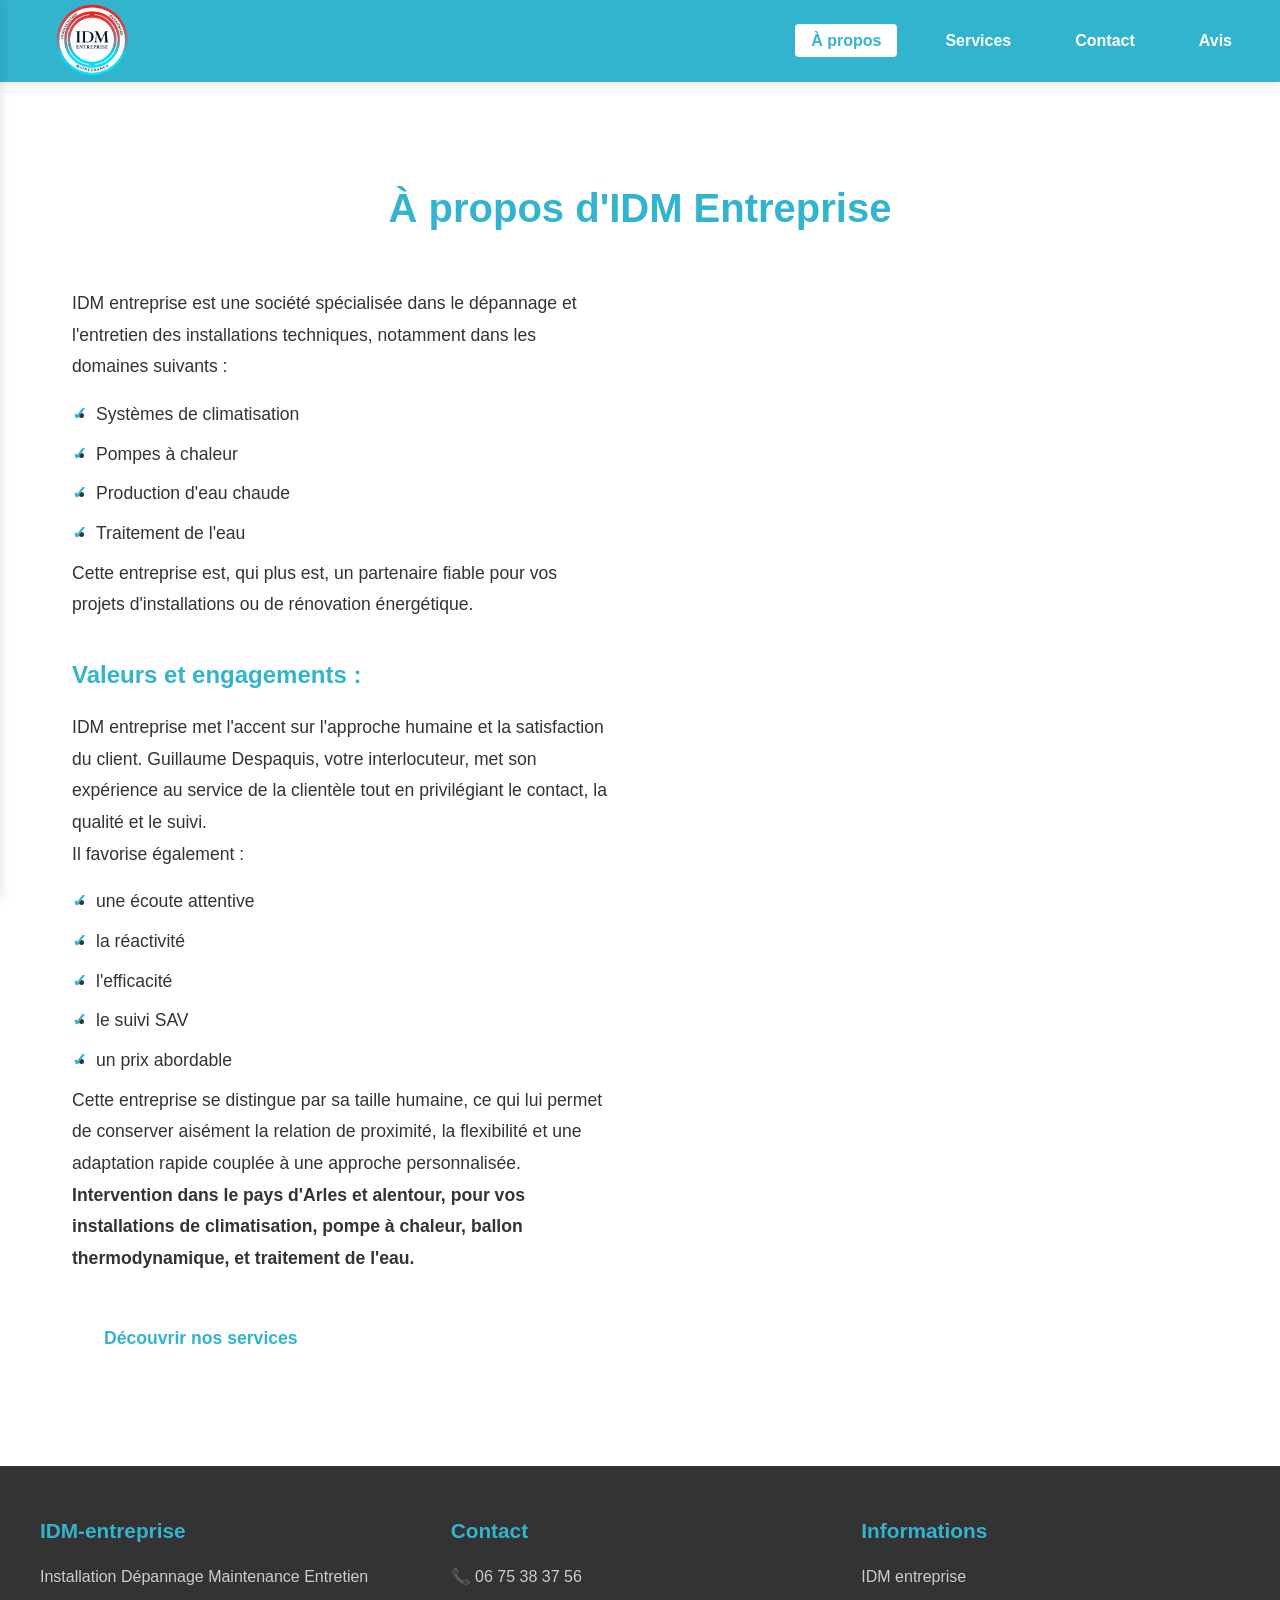
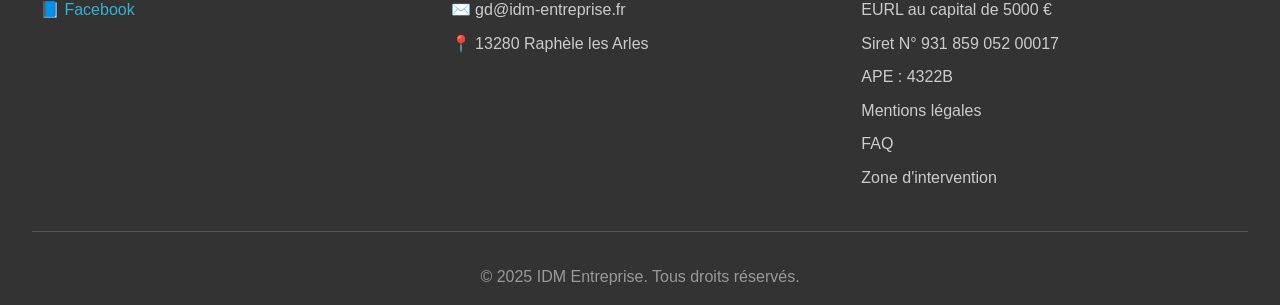
==== about.html @ c59243a3 "Séparation en multi-pages + SEO : pages services, FAQ et zone d'intervention - Séparation du site si" ====
<!DOCTYPE html>
<html lang="fr">
<head>
    <meta charset="UTF-8">
    <meta name="viewport" content="width=device-width, initial-scale=1.0">
    <title>À propos - IDM Entreprise | Spécialiste Climatisation Arles</title>
    <meta name="description" content="Découvrez IDM Entreprise, spécialiste en dépannage climatisation, pompe à chaleur et traitement de l'eau à Arles. Guillaume Despaquis, votre interlocuteur de confiance.">
    <meta name="keywords" content="IDM Entreprise, à propos, climatisation Arles, pompe à chaleur, Guillaume Despaquis, traitement eau, entreprise locale Arles">

    <!-- Favicon -->
    <link rel="icon" type="image/x-icon" href="favicon.ico">
    <link rel="apple-touch-icon" sizes="180x180" href="logo-idm-entreprise-optimized.png">
    <link rel="icon" type="image/png" sizes="32x32" href="logo-idm-entreprise-optimized.png">
    <link rel="icon" type="image/png" sizes="16x16" href="logo-idm-entreprise-optimized.png">

    <!-- SEO et Open Graph -->
    <meta property="og:title" content="À propos - IDM Entreprise | Spécialiste Climatisation Arles">
    <meta property="og:description" content="Découvrez IDM Entreprise, spécialiste en dépannage climatisation, pompe à chaleur et traitement de l'eau à Arles.">
    <meta property="og:image" content="logo-idm-entreprise-optimized.png">
    <meta property="og:url" content="https://idm-entreprise.fr/about.html">
    <meta property="og:type" content="website">
    <meta property="og:locale" content="fr_FR">

    <!-- Twitter Card -->
    <meta name="twitter:card" content="summary_large_image">
    <meta name="twitter:title" content="À propos - IDM Entreprise">
    <meta name="twitter:description" content="Spécialiste climatisation, pompe à chaleur et traitement de l'eau dans le pays d'Arles">
    <meta name="twitter:image" content="logo-idm-entreprise-optimized.png">

    <!-- Autres meta tags -->
    <meta name="author" content="IDM Entreprise">
    <meta name="robots" content="index, follow">
    <meta name="geo.region" content="FR-13">
    <meta name="geo.placename" content="Arles">
    <meta name="geo.position" content="43.6833;4.6333">
    <meta name="ICBM" content="43.6833, 4.6333">
    <link rel="canonical" href="https://idm-entreprise.fr/about.html">

    <!-- Performance -->
    <meta http-equiv="X-UA-Compatible" content="IE=edge">
    <link rel="preload" href="logo-idm-entreprise-optimized.png" as="image">

    <!-- PWA Manifest -->
    <link rel="manifest" href="manifest.json">
    <meta name="theme-color" content="#32b4cf">
    <meta name="mobile-web-app-capable" content="yes">
    <meta name="apple-mobile-web-app-capable" content="yes">
    <meta name="apple-mobile-web-app-status-bar-style" content="default">
    <meta name="apple-mobile-web-app-title" content="IDM Entreprise">
    <meta name="msapplication-TileColor" content="#32b4cf">
    <meta name="msapplication-config" content="browserconfig.xml">

    <!-- Sitemap -->
    <link rel="sitemap" type="application/xml" title="Sitemap" href="sitemap.xml">

    <!-- Sécurité -->
    <meta http-equiv="X-Content-Type-Options" content="nosniff">
    <meta http-equiv="Referrer-Policy" content="strict-origin-when-cross-origin">

    <!-- CSS -->
    <link rel="stylesheet" href="css/style.css">

    <!-- Données structurées JSON-LD -->
    <script type="application/ld+json">
    {
      "@context": "https://schema.org",
      "@type": "AboutPage",
      "name": "À propos d'IDM Entreprise",
      "description": "Découvrez IDM Entreprise, spécialiste en dépannage climatisation, pompe à chaleur et traitement de l'eau à Arles.",
      "url": "https://idm-entreprise.fr/about.html",
      "isPartOf": {
        "@type": "WebSite",
        "name": "IDM Entreprise",
        "url": "https://idm-entreprise.fr"
      }
    }
    </script>
    <script type="application/ld+json">
    {
      "@context": "https://schema.org",
      "@type": "BreadcrumbList",
      "itemListElement": [
        { "@type": "ListItem", "position": 1, "name": "Accueil", "item": "https://idm-entreprise.fr/" },
        { "@type": "ListItem", "position": 2, "name": "À propos", "item": "https://idm-entreprise.fr/about.html" }
      ]
    }
    </script>
</head>
<body>
    <!-- Navigation -->
    <nav class="navbar">
        <div class="logo" role="button" tabindex="0" aria-label="Retour à l'accueil">
            <a href="index.html">
                <img src="logo-idm-entreprise-optimized.png" alt="Logo IDM Entreprise - Retour à l'accueil" class="logo-navbar" loading="eager">
            </a>
        </div>
        <ul class="nav-links" role="navigation" aria-label="Menu principal">
            <li><a href="about.html" aria-label="À propos">À propos</a></li>
            <li><a href="services.html" aria-label="Services">Services</a></li>
            <li><a href="contact.html" aria-label="Contact">Contact</a></li>
            <li><a href="avis.html" aria-label="Avis clients">Avis</a></li>
        </ul>
        <button class="burger" onclick="toggleSidebar()" aria-label="Ouvrir le menu mobile" aria-expanded="false">
            <span aria-hidden="true"></span>
            <span aria-hidden="true"></span>
            <span aria-hidden="true"></span>
        </button>
    </nav>

    <!-- Sidebar -->
    <div class="sidebar" id="sidebar">
        <div class="sidebar-header">
            <div class="sidebar-logo">
                <a href="index.html" onclick="closeSidebar();">
                    <img src="logo-idm-entreprise-optimized.png" alt="Logo IDM Entreprise" class="logo-navbar">
                </a>
            </div>
        </div>
        <div class="sidebar-links">
            <a href="about.html" onclick="closeSidebar();">À propos</a>
            <a href="services.html" onclick="closeSidebar();">Services</a>
            <a href="contact.html" onclick="closeSidebar();">Contact</a>
            <a href="avis.html" onclick="closeSidebar();">Avis</a>
        </div>
    </div>
    <div class="overlay" id="overlay" onclick="closeSidebar()"></div>

    <!-- About Section -->
    <div class="page-content">
        <section class="about" id="about">
            <h2>À propos d'IDM Entreprise</h2>
            <div class="about-content">
                <div class="about-text">
                    <p>IDM entreprise est une société spécialisée dans le dépannage et l'entretien des installations techniques, notamment dans les domaines suivants :</p>
                    <ul>
                        <li>Systèmes de climatisation</li>
                        <li>Pompes à chaleur</li>
                        <li>Production d'eau chaude</li>
                        <li>Traitement de l'eau</li>
                    </ul>
                    <p>Cette entreprise est, qui plus est, un partenaire fiable pour vos projets d'installations ou de rénovation énergétique.</p>

                    <h3>Valeurs et engagements :</h3>
                    <p>IDM entreprise met l'accent sur l'approche humaine et la satisfaction du client. Guillaume Despaquis, votre interlocuteur, met son expérience au service de la clientèle tout en privilégiant le contact, la qualité et le suivi.</p>

                    <p>Il favorise également :</p>
                    <ul>
                        <li>une écoute attentive</li>
                        <li>la réactivité</li>
                        <li>l'efficacité</li>
                        <li>le suivi SAV</li>
                        <li>un prix abordable</li>
                    </ul>

                    <p>Cette entreprise se distingue par sa taille humaine, ce qui lui permet de conserver aisément la relation de proximité, la flexibilité et une adaptation rapide couplée à une approche personnalisée.</p>

                    <p><strong>Intervention dans le pays d'Arles et alentour, pour vos installations de climatisation, pompe à chaleur, ballon thermodynamique, et traitement de l'eau.</strong></p>

                    <p style="margin-top: 2rem;"><a href="services.html" class="cta-button">Découvrir nos services</a></p>
                </div>
            </div>
        </section>
    </div>

    <!-- Footer -->
    <footer class="footer">
        <div class="footer-content">
            <div class="footer-column">
                <h3>IDM-entreprise</h3>
                <p>Installation Dépannage Maintenance Entretien</p>
                <a href="https://www.facebook.com/people/IDM-entreprise/61566263677017/" target="_blank" style="color: #32b4cf;">📘 Facebook</a>
            </div>
            <div class="footer-column">
                <h3>Contact</h3>
                <a href="tel:0675383756">📞 06 75 38 37 56</a>
                <a href="mailto:gd@idm-entreprise.fr">✉️ gd@idm-entreprise.fr</a>
                <p>📍 13280 Raphèle les Arles</p>
            </div>
            <div class="footer-column">
                <h3>Informations</h3>
                <p>IDM entreprise</p>
                <p>EURL au capital de 5000 €</p>
                <p>Siret N° 931 859 052 00017</p>
                <p>APE : 4322B</p>
                <a href="mentions-legales.html">Mentions légales</a>
                <a href="faq.html">FAQ</a>
                <a href="zone-intervention.html">Zone d'intervention</a>
            </div>
        </div>
        <div class="footer-bottom">
            <p>&copy; 2025 IDM Entreprise. Tous droits réservés.</p>
        </div>
    </footer>

    <script src="js/script.js"></script>
</body>
</html>
---- css/style.css ----
* {
    margin: 0;
    padding: 0;
    box-sizing: border-box;
}

body {
    font-family: 'Arial', sans-serif;
    line-height: 1.6;
    color: #333;
    overflow-x: hidden;
    scroll-behavior: smooth;
}

/* Accessibilite */
@media (prefers-reduced-motion: reduce) {
    * {
        animation-duration: 0.01ms !important;
        animation-iteration-count: 1 !important;
        transition-duration: 0.01ms !important;
    }
    body {
        scroll-behavior: auto;
    }
}

/* Focus visible pour accessibilite */
*:focus-visible {
    outline: 2px solid #32b4cf;
    outline-offset: 2px;
}

/* Navigation */
.navbar {
    position: fixed;
    top: 0;
    width: 100%;
    background: #32b4cf;
    padding: 1rem 2rem;
    z-index: 1000;
    display: flex;
    justify-content: space-between;
    align-items: center;
    box-shadow: 0 2px 10px rgba(0,0,0,0.1);
}

.logo {
    height: 50px;
    width: 120px;
    border-radius: 8px;
    display: flex;
    align-items: center;
    justify-content: center;
    color: white;
    font-weight: bold;
    cursor: pointer;
    transition: all 0.3s ease;
    background: transparent !important;
}

.logo:hover {
    transform: scale(1.05);
}

.logo a {
    display: flex;
    align-items: center;
    text-decoration: none;
}

.logo-banner {
    width: 100%;
    max-width: 100vw;
    overflow-x: hidden;
    background: url('../Background logo IDM Entreprise.jpg') center center/cover no-repeat;
    display: flex;
    justify-content: center;
    align-items: center;
    padding: 5.5rem 0 2.5rem 0;
    box-sizing: border-box;
    position: relative;
    z-index: 1;
}

.logo-banner-img {
    width: 330px;
    height: 356px;
    object-fit: contain;
    display: block;
    margin: 0 auto;
    max-width: 90vw;
    max-height: 60vw;
    background: transparent !important;
    background-color: transparent !important;
    mix-blend-mode: normal;
}

@media (min-width: 768px) {
    .logo-banner-img {
        width: 500px;
        height: 500px;
        max-width: 100vw;
        max-height: 100vw;
        background: transparent !important;
        background-color: transparent !important;
        mix-blend-mode: normal;
    }
}

.logo-navbar {
    width: 80px;
    height: 80px;
    object-fit: contain;
    display: block;
    background: transparent !important;
    background-color: transparent !important;
    mix-blend-mode: normal;
}

.nav-links {
    display: flex;
    list-style: none;
    gap: 2rem;
}

.nav-links a {
    color: white;
    text-decoration: none;
    font-weight: 500;
    padding: 0.5rem 1rem;
    border-radius: 4px;
    transition: all 0.3s ease;
    position: relative;
    font-weight: bold;
}

.nav-links a:hover,
.nav-links a.active {
    background: white;
    color: #32b4cf;
}

.nav-links a::after {
    content: '';
    position: absolute;
    bottom: -2px;
    left: 50%;
    width: 0;
    height: 2px;
    background: white;
    transition: all 0.3s ease;
    transform: translateX(-50%);
}

.nav-links a:hover::after {
    width: 80%;
    background: #32b4cf;
}

.burger {
    display: none;
    flex-direction: column;
    cursor: pointer;
    gap: 4px;
    background-color: #32b4cf;
    border: none;
    padding: 8px;
}

.burger span {
    width: 25px;
    height: 3px;
    background-color: white;
    border-radius: 2px;
    transition: 0.3s;
}

/* Sidebar */
.sidebar {
    position: fixed;
    top: 0;
    left: -300px;
    width: 300px;
    height: 100vh;
    background: #32b4cf;
    z-index: 1001;
    transition: left 0.3s ease;
    box-shadow: 2px 0 10px rgba(0,0,0,0.1);
}

.sidebar.active {
    left: 0;
    background: rgba(50, 180, 207, 0.5);
}

.sidebar-header {
    background: white;
    height: 80px;
    display: flex;
    align-items: center;
    justify-content: left;
}

.sidebar-logo {
    height: 40px;
    width: 100px;
    display: flex;
    align-items: center;
    justify-content: center;
    color: white;
    font-weight: bold;
    cursor: pointer;
    background: transparent !important;
}

.sidebar-logo a {
    display: flex;
    align-items: center;
    text-decoration: none;
}

.sidebar-links {
    padding: 2rem 0;
}

.sidebar-links a {
    display: block;
    padding: 1rem 2rem;
    color: white;
    text-decoration: none;
    font-weight: bold;
    transition: background 0.3s ease;
}

.sidebar-links a:hover,
.sidebar-links a.active {
    background: rgba(255,255,255,0.2);
}

.overlay {
    position: fixed;
    top: 0;
    left: 0;
    width: 100%;
    height: 100%;
    background: rgba(0,0,0,0.5);
    z-index: 999;
    opacity: 0;
    visibility: hidden;
    transition: all 0.3s ease;
}

.overlay.active {
    opacity: 1;
    visibility: visible;
}

/* Hero Section */
.hero {
    height: 34vh;
    background: linear-gradient(135deg, rgba(50, 180, 207, 0.8), rgba(50, 180, 207, 0.6)),
                url('data:image/svg+xml,<svg xmlns="http://www.w3.org/2000/svg" viewBox="0 0 1200 800"><rect fill="%2387CEEB" width="1200" height="800"/><circle fill="%23228B22" cx="200" cy="200" r="80"/><circle fill="%2332CD32" cx="400" cy="150" r="60"/><circle fill="%23228B22" cx="600" cy="300" r="100"/><circle fill="%2332CD32" cx="800" cy="200" r="70"/><circle fill="%23228B22" cx="1000" cy="350" r="90"/><rect fill="%23228B22" x="100" y="600" width="1000" height="200" rx="20"/></svg>');
    background-size: cover;
    background-position: center;
    display: flex;
    align-items: center;
    justify-content: center;
    text-align: center;
    color: white;
    position: relative;
}

.hero-content {
    max-width: 800px;
    padding: 2rem;
    animation: fadeInUp 1s ease;
}

.hero-logo {
    width: 200px;
    height: 120px;
    border-radius: 12px;
    display: flex;
    align-items: center;
    justify-content: center;
    margin: 0 auto 2rem;
    color: white;
    font-size: 1.2rem;
    font-weight: bold;
    backdrop-filter: blur(10px);
}

.hero h1 {
    font-size: 3rem;
    margin-bottom: 1rem;
    text-shadow: 2px 2px 4px rgba(0,0,0,0.3);
}

.hero p {
    font-size: 1.3rem;
    margin-bottom: 2rem;
    text-shadow: 1px 1px 2px rgba(0,0,0,0.3);
}

.cta-button {
    background: white;
    color: #32b4cf;
    padding: 1rem 2rem;
    border: none;
    border-radius: 50px;
    font-size: 1.1rem;
    font-weight: bold;
    cursor: pointer;
    transition: all 0.3s ease;
    text-decoration: none;
    display: inline-block;
}

.cta-button:hover {
    transform: translateY(-3px);
    box-shadow: 0 10px 20px rgba(0,0,0,0.2);
}

/* About Section */
.about {
    padding: 6rem 2rem;
    max-width: 1200px;
    margin: 0 auto;
    animation: fadeIn 1s ease;
}

.about h2 {
    font-size: 2.5rem;
    color: #32b4cf;
    margin-bottom: 2rem;
    text-align: center;
}

.about-content {
    display: grid;
    grid-template-columns: 1fr 1fr;
    gap: 4rem;
    margin-top: 3rem;
}

.about-text {
    font-size: 1.1rem;
    line-height: 1.8;
}

.about-text h3 {
    color: #32b4cf;
    margin: 2rem 0 1rem 0;
    font-size: 1.5rem;
}

.about-text ul {
    margin-left: 1.5rem;
    margin-top: 1rem;
}

.about-text li {
    margin-bottom: 0.5rem;
    position: relative;
}

.about-text li::before {
    content: '\2713';
    color: #32b4cf;
    font-weight: bold;
    position: absolute;
    left: -1.5rem;
}

.about-image {
    display: flex;
    align-items: center;
    justify-content: center;
}

.placeholder-img {
    width: 100%;
    height: 400px;
    background: linear-gradient(135deg, #32b4cf, #64c7d9);
    border-radius: 12px;
    display: flex;
    align-items: center;
    justify-content: center;
    color: white;
    font-size: 1.2rem;
    font-weight: bold;
    text-align: center;
}

/* Services Section */
.services {
    background: #f8f9fa;
    padding: 6rem 2rem;
}

.services-container {
    max-width: 1200px;
    margin: 0 auto;
}

.services h2 {
    font-size: 2.5rem;
    color: #32b4cf;
    margin-bottom: 3rem;
    text-align: center;
}

.services-grid {
    display: flex;
    flex-direction: column;
    gap: 2rem;
    width: 100%;
}

.service-card {
    width: 100%;
    background: #fff;
    border-radius: 16px;
    box-shadow: 0 4px 16px rgba(50,180,207,0.07);
    padding: 2rem 1.5rem;
    margin: 0 auto;
    transition: box-shadow 0.3s;
    display: flex;
    flex-direction: column;
    align-items: stretch;
}

.service-card-content {
    display: flex;
    align-items: center;
    gap: 1.5rem;
    width: 100%;
}

@media (max-width: 768px) {
    .service-card-content {
        flex-direction: column;
        align-items: center;
        text-align: center;
    }
    .service-card {
        padding: 1.2rem 0.5rem;
    }
}

.service-img {
    width: 590px;
    height: 375px;
    object-fit: cover;
    border-radius: 12px;
    flex-shrink: 0;
    background: #f0f0f0;
}

@media (max-width: 1024px) {
    .service-img {
        width: 344px;
        height: 262px;
    }
}

@media (max-width: 768px) {
    .service-img {
        width: 255px;
        height: 162px;
        margin-bottom: 1rem;
    }
}

.service-info {
    flex: 1;
    text-align: left;
}

@media (max-width: 768px) {
    .service-card-content {
        flex-direction: column;
        align-items: center;
        text-align: center;
    }
    .service-img {
        margin-bottom: 1rem;
    }
    .service-info {
        text-align: center;
    }
}

.service-icon {
    width: 80px;
    height: 80px;
    background: white;
    border-radius: 50%;
    display: flex;
    align-items: center;
    justify-content: center;
    margin: 0 auto 1.5rem;
    font-size: 2rem;
    color: white;
}

.service-card h3 {
    text-align: center;
    color: #32b4cf;
    margin-bottom: 1rem;
    font-size: 1.3rem;
}

/* Contact Section */
.contact {
    padding: 60px 20px;
    max-width: 1200px;
    margin: 0 auto;
}

.contact h2 {
    text-align: center;
    margin-bottom: 50px;
    font-size: 2.5rem;
    color: #32b4cf;
    font-weight: bold;
}

.contact-container {
    display: grid;
    grid-template-columns: 1fr 2fr;
    gap: 60px;
    align-items: start;
}

.contact-info {
    background: #f8f9fa;
    padding: 40px;
    border-radius: 10px;
    height: fit-content;
}

.contact-info h3 {
    color: #32b4cf;
    margin-bottom: 30px;
    font-size: 1.3rem;
    font-weight: bold;
}

.contact-details {
    display: flex;
    flex-direction: column;
    gap: 20px;
}

.contact-item {
    display: flex;
    align-items: center;
    gap: 15px;
    font-size: 1.1rem;
    font-weight: bold;
}

.contact-item span {
    font-size: 1.5rem;
}

form {
    background: white;
    padding: 40px;
    border-radius: 10px;
    box-shadow: 0 5px 15px rgba(0,0,0,0.1);
}

.form-row {
    display: grid;
    grid-template-columns: 1fr 1fr;
    gap: 20px;
    margin-bottom: 20px;
}

.form-group {
    margin-bottom: 20px;
}

.form-group label {
    display: block;
    margin-bottom: 8px;
    font-weight: bold;
    color: #333;
}

.form-group input,
.form-group select,
.form-group textarea {
    width: 100%;
    padding: 12px;
    border: 2px solid #ddd;
    border-radius: 5px;
    font-size: 16px;
    transition: border-color 0.3s ease;
}

.form-group input:focus,
.form-group select:focus,
.form-group textarea:focus {
    outline: none;
    border-color: #32b4cf;
}

.form-group textarea {
    resize: vertical;
    min-height: 100px;
}

.submit-btn {
    background: #32b4cf;
    color: white;
    padding: 15px 30px;
    border: none;
    border-radius: 5px;
    font-size: 18px;
    font-weight: bold;
    cursor: pointer;
    width: 100%;
    transition: background-color 0.3s ease;
}

.submit-btn:hover {
    background: #2a9bb8;
}

.submit-btn:disabled {
    background: #ccc;
    cursor: not-allowed;
}

#message {
    margin-top: 20px;
    padding: 20px;
    border-radius: 10px;
    text-align: center;
    font-size: 18px;
    font-weight: bold;
}

.success-message {
    background-color: #d4edda;
    color: #155724;
    border: 2px solid #c3e6cb;
}

.error-message {
    background-color: #f8d7da;
    color: #721c24;
    border: 2px solid #f5c6cb;
}

@media (max-width: 768px) {
    .contact-container {
        grid-template-columns: 1fr;
        gap: 30px;
    }

    .form-row {
        grid-template-columns: 1fr;
    }

    .contact h2 {
        font-size: 2rem;
    }

    .contact-info,
    form {
        padding: 20px;
    }
}

/* Footer */
.footer {
    background: #333;
    color: white;
    padding: 3rem 2rem 1rem;
}

.footer-content {
    max-width: 1200px;
    margin: 0 auto;
    display: grid;
    grid-template-columns: repeat(auto-fit, minmax(250px, 1fr));
    gap: 2rem;
}

.footer-column h3 {
    color: #32b4cf;
    margin-bottom: 1rem;
    font-size: 1.3rem;
}

.footer-column p,
.footer-column a {
    color: #ccc;
    text-decoration: none;
    margin-bottom: 0.5rem;
    display: block;
}

.footer-column a:hover {
    color: #32b4cf;
}

.footer-bottom {
    text-align: center;
    margin-top: 2rem;
    padding-top: 2rem;
    border-top: 1px solid #555;
    color: #999;
}

/* Animations */
@keyframes fadeIn {
    from { opacity: 0; }
    to { opacity: 1; }
}

@keyframes fadeInUp {
    from {
        opacity: 0;
        transform: translateY(30px);
    }
    to {
        opacity: 1;
        transform: translateY(0);
    }
}

/* Performance optimizations */
img {
    loading: 'lazy';
}

body {
    font-display: swap;
}

img:not(.logo-navbar):not(.logo-banner-img) {
    background-color: #f0f0f0;
    border: 1px solid #ddd;
}

.logo-navbar, .logo-banner-img {
    background: transparent !important;
    background-color: transparent !important;
    border: none !important;
    mix-blend-mode: normal;
}

img[src=""], img:not([src]) {
    opacity: 0;
}

.service-img, .logo-banner-img, .logo-navbar, .logo-sci-img {
    will-change: transform;
}

/* Responsive */
@media (max-width: 768px) {
    .nav-links {
        display: none;
    }

    .burger {
        display: flex;
    }

    .hero h1 {
        font-size: 2rem;
    }

    .hero p {
        font-size: 1.1rem;
    }

    .about-content {
        grid-template-columns: 1fr;
        gap: 2rem;
    }

    .form-row {
        grid-template-columns: 1fr;
    }

    .navbar {
        padding: 1rem;
    }
}

/* Hidden SEO content */
.seo-hidden {
    position: absolute;
    left: -9999px;
    width: 1px;
    height: 1px;
    overflow: hidden;
}

/* Section Avis Google */
.reviews {
    background: #f8f9fa;
    padding: 6rem 2rem;
    position: relative;
    overflow: hidden;
}

.reviews::before {
    content: '';
    position: absolute;
    top: 0;
    left: -50%;
    width: 200%;
    height: 100%;
    background: linear-gradient(45deg, transparent 30%, rgba(50, 180, 207, 0.03) 50%, transparent 70%);
    animation: shimmer 8s infinite;
}

@keyframes shimmer {
    0% { transform: translateX(-100%); }
    100% { transform: translateX(100%); }
}

.reviews-container {
    max-width: 1200px;
    margin: 0 auto;
    position: relative;
    z-index: 2;
}

.reviews h2 {
    font-size: 2.5rem;
    color: #32b4cf;
    margin-bottom: 1rem;
    text-align: center;
}

.reviews-subtitle {
    text-align: center;
    font-size: 1.2rem;
    color: #666;
    margin-bottom: 3rem;
    display: flex;
    align-items: center;
    justify-content: center;
    gap: 0.5rem;
}

.google-logo {
    display: inline-flex;
    align-items: center;
    gap: 0.3rem;
    font-weight: bold;
}

.google-g { color: #4285f4; }
.google-o1 { color: #ea4335; }
.google-o2 { color: #fbbc05; }
.google-g2 { color: #4285f4; }
.google-l { color: #34a853; }
.google-e { color: #ea4335; }

.reviews-stats {
    background: white;
    border-radius: 16px;
    padding: 2rem;
    margin-bottom: 3rem;
    box-shadow: 0 4px 20px rgba(50,180,207,0.1);
    display: flex;
    justify-content: center;
    align-items: center;
    gap: 3rem;
    flex-wrap: wrap;
}

.stats-item {
    text-align: center;
    flex: 1;
    min-width: 150px;
}

.stats-number {
    font-size: 2.5rem;
    font-weight: bold;
    color: #32b4cf;
    display: block;
}

.stats-label {
    color: #666;
    font-size: 0.9rem;
    margin-top: 0.5rem;
}

.stars-container {
    display: flex;
    justify-content: center;
    align-items: center;
    gap: 0.5rem;
    margin: 1rem 0;
}

.star {
    color: #ffc107;
    font-size: 1.5rem;
}

.rating-text {
    font-size: 1.1rem;
    font-weight: 600;
    color: #333;
}

.reviews-grid {
    display: grid;
    grid-template-columns: repeat(auto-fit, minmax(350px, 1fr));
    gap: 2rem;
    margin-top: 2rem;
}

.review-card {
    background: white;
    border-radius: 16px;
    padding: 2rem;
    box-shadow: 0 4px 16px rgba(50,180,207,0.07);
    transition: all 0.3s ease;
    position: relative;
    overflow: hidden;
}

.review-card::before {
    content: '';
    position: absolute;
    top: 0;
    left: 0;
    right: 0;
    height: 4px;
    background: linear-gradient(90deg, #32b4cf, #64c7d9);
}

.review-card:hover {
    transform: translateY(-5px);
    box-shadow: 0 8px 25px rgba(50,180,207,0.15);
}

.review-header {
    display: flex;
    align-items: center;
    gap: 1rem;
    margin-bottom: 1rem;
}

.review-avatar {
    width: 50px;
    height: 50px;
    border-radius: 50%;
    background: linear-gradient(135deg, #32b4cf, #64c7d9);
    display: flex;
    align-items: center;
    justify-content: center;
    color: white;
    font-weight: bold;
    font-size: 1.2rem;
}

.review-info {
    flex: 1;
}

.review-name {
    font-weight: bold;
    color: #333;
    margin-bottom: 0.2rem;
}

.review-date {
    color: #666;
    font-size: 0.9rem;
}

.review-stars {
    display: flex;
    gap: 0.2rem;
    margin-bottom: 1rem;
}

.review-stars .star {
    font-size: 1.2rem;
}

.review-text {
    color: #555;
    line-height: 1.6;
    font-style: italic;
    position: relative;
}

.review-text::before {
    content: '\201C';
    font-size: 3rem;
    color: #32b4cf;
    position: absolute;
    top: -10px;
    left: -10px;
    opacity: 0.3;
}

.review-text::after {
    content: '\201D';
    font-size: 3rem;
    color: #32b4cf;
    position: absolute;
    bottom: -25px;
    right: 0;
    opacity: 0.3;
}

.google-button {
    background: white;
    border: 2px solid #32b4cf;
    color: #32b4cf;
    padding: 1rem 2rem;
    border-radius: 50px;
    font-weight: bold;
    text-decoration: none;
    display: inline-flex;
    align-items: center;
    gap: 0.5rem;
    transition: all 0.3s ease;
    margin: 2rem auto 0;
    display: flex;
    justify-content: center;
    max-width: 300px;
}

.google-button:hover {
    background: #32b4cf;
    color: white;
    transform: translateY(-2px);
    box-shadow: 0 5px 15px rgba(50,180,207,0.3);
}

/* Responsive reviews */
@media (max-width: 768px) {
    .reviews {
        padding: 4rem 1rem;
    }

    .reviews h2 {
        font-size: 2rem;
    }

    .reviews-stats {
        gap: 1.5rem;
        padding: 1.5rem;
    }

    .stats-number {
        font-size: 2rem;
    }

    .reviews-grid {
        grid-template-columns: 1fr;
        gap: 1.5rem;
    }

    .review-card {
        padding: 1.5rem;
    }
}

/* Animation pour les cartes */
.review-card {
    opacity: 0;
    transform: translateY(30px);
    animation: fadeInUp 0.6s ease forwards;
}

.review-card:nth-child(1) { animation-delay: 0.1s; }
.review-card:nth-child(2) { animation-delay: 0.2s; }
.review-card:nth-child(3) { animation-delay: 0.3s; }
.review-card:nth-child(4) { animation-delay: 0.4s; }
.review-card:nth-child(5) { animation-delay: 0.5s; }
.review-card:nth-child(6) { animation-delay: 0.6s; }

/* Section Logo SCI / Certifications */
.logo-sci-section {
    background: #f8f9fa;
    padding: 4rem 2rem;
    display: flex;
    justify-content: center;
    align-items: center;
}

.logo-sci-container {
    max-width: 1200px;
    width: 100%;
    text-align: center;
}

.certifications-title {
    font-size: 2.5rem;
    color: #32b4cf;
    margin-bottom: 1rem;
    text-align: center;
}

.certifications-description {
    font-size: 1.2rem;
    color: #666;
    margin-bottom: 2rem;
    max-width: 800px;
    margin-left: auto;
    margin-right: auto;
    line-height: 1.6;
}

.logo-sci-container a {
    display: inline-block;
    transition: transform 0.3s ease;
    margin: 1rem 0;
}

.logo-sci-container a:hover {
    transform: scale(1.05);
}

.logo-sci-img {
    max-width: 400px;
    width: 100%;
    height: auto;
    object-fit: contain;
    border-radius: 12px;
    transition: all 0.3s ease;
    cursor: pointer;
}

.logo-sci-img:hover {
    box-shadow: 0 6px 20px rgba(50,180,207,0.2);
}

.certification-text {
    font-size: 1.1rem;
    color: #555;
    margin-top: 1.5rem;
    line-height: 1.6;
    max-width: 600px;
    margin-left: auto;
    margin-right: auto;
}

.certification-text strong {
    color: #32b4cf;
}

/* Responsive certifications */
@media (max-width: 768px) {
    .logo-sci-section {
        padding: 3rem 1rem;
    }

    .certifications-title {
        font-size: 2rem;
    }

    .certifications-description {
        font-size: 1.1rem;
    }

    .logo-sci-img {
        max-width: 300px;
    }

    .certification-text {
        font-size: 1rem;
    }
}

/* Page content spacing for sub-pages */
.page-content {
    padding-top: 80px;
}

/* Homepage sections */
.home-section {
    padding: 5rem 2rem;
    max-width: 1200px;
    margin: 0 auto;
}

.home-section h2 {
    font-size: 2.5rem;
    color: #32b4cf;
    text-align: center;
    margin-bottom: 1rem;
}

.home-section .section-subtitle {
    text-align: center;
    color: #666;
    font-size: 1.15rem;
    margin-bottom: 3rem;
    max-width: 700px;
    margin-left: auto;
    margin-right: auto;
}

/* Homepage services preview */
.home-services-grid {
    display: grid;
    grid-template-columns: repeat(4, 1fr);
    gap: 2rem;
}

.home-service-card {
    background: white;
    border-radius: 16px;
    padding: 2rem 1.5rem;
    text-align: center;
    box-shadow: 0 4px 16px rgba(50,180,207,0.07);
    transition: all 0.3s ease;
}

.home-service-card:hover {
    transform: translateY(-5px);
    box-shadow: 0 8px 25px rgba(50,180,207,0.15);
}

.home-service-card img {
    width: 70px;
    height: 70px;
    object-fit: contain;
    margin-bottom: 1rem;
}

.home-service-card h3 {
    color: #32b4cf;
    font-size: 1.15rem;
    margin-bottom: 0.75rem;
}

.home-service-card p {
    color: #666;
    font-size: 0.95rem;
    line-height: 1.5;
}

@media (max-width: 1024px) {
    .home-services-grid {
        grid-template-columns: repeat(2, 1fr);
    }
}

@media (max-width: 768px) {
    .home-services-grid {
        grid-template-columns: 1fr;
    }

    .home-section h2 {
        font-size: 2rem;
    }
}

/* Homepage about preview */
.home-about-bg {
    background: #f8f9fa;
}

.home-about-content {
    display: flex;
    align-items: center;
    gap: 3rem;
}

.home-about-text {
    flex: 1;
    font-size: 1.1rem;
    line-height: 1.8;
    color: #555;
}

.home-about-text h2 {
    text-align: left;
    margin-bottom: 1.5rem;
}

.home-about-highlights {
    display: flex;
    gap: 1.5rem;
    margin: 2rem 0;
    flex-wrap: wrap;
}

.home-highlight {
    display: flex;
    align-items: center;
    gap: 0.5rem;
    font-weight: bold;
    color: #32b4cf;
    font-size: 1rem;
}

.home-highlight span {
    font-size: 1.3rem;
}

@media (max-width: 768px) {
    .home-about-content {
        flex-direction: column;
    }

    .home-about-text h2 {
        text-align: center;
    }

    .home-about-highlights {
        justify-content: center;
    }
}

/* Homepage reviews preview */
.home-reviews-stats {
    display: flex;
    justify-content: center;
    align-items: center;
    gap: 3rem;
    margin-bottom: 2.5rem;
    flex-wrap: wrap;
}

.home-reviews-stats .stat {
    text-align: center;
}

.home-reviews-stats .stat-number {
    font-size: 2.8rem;
    font-weight: bold;
    color: #32b4cf;
    display: block;
}

.home-reviews-stats .stat-label {
    color: #666;
    font-size: 0.95rem;
}

.home-reviews-stars {
    display: flex;
    justify-content: center;
    gap: 0.3rem;
    margin: 1rem 0;
}

.home-reviews-stars .star {
    color: #ffc107;
    font-size: 1.8rem;
}

.section-cta {
    text-align: center;
    margin-top: 2.5rem;
}
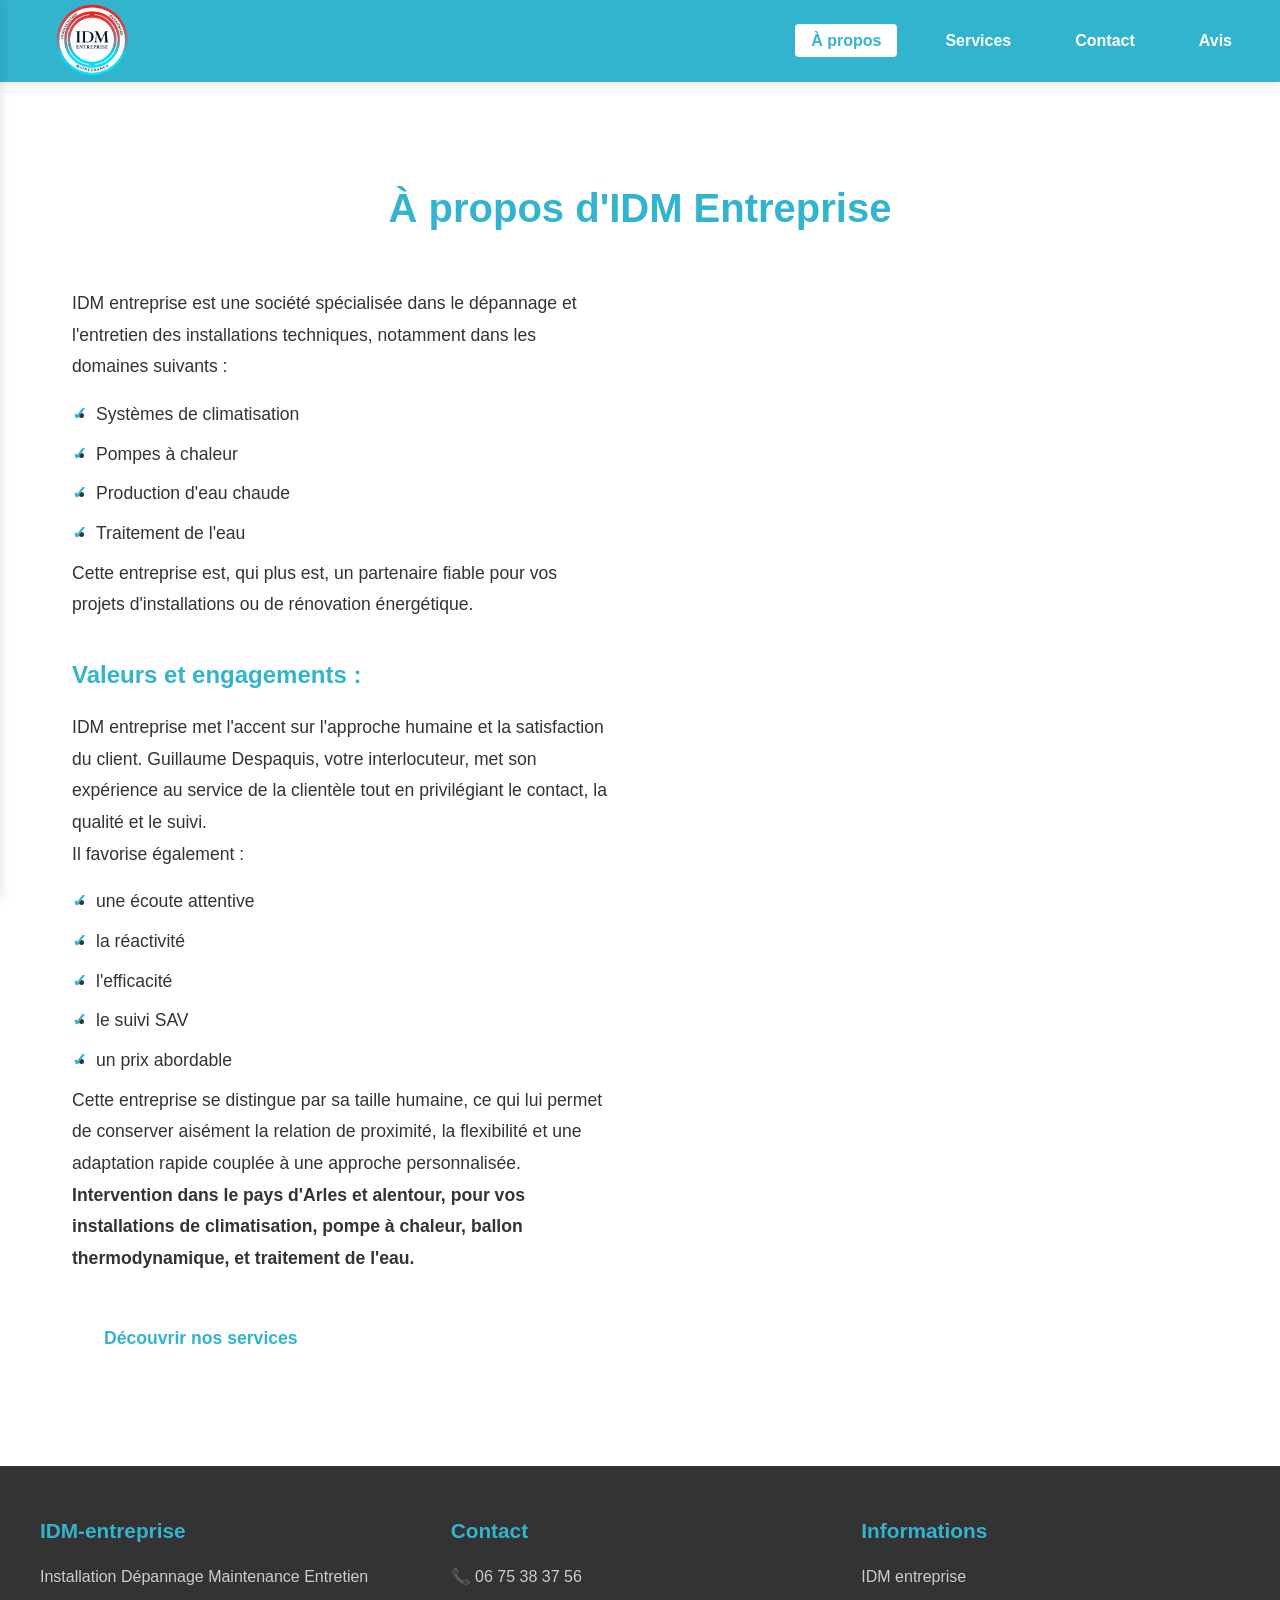
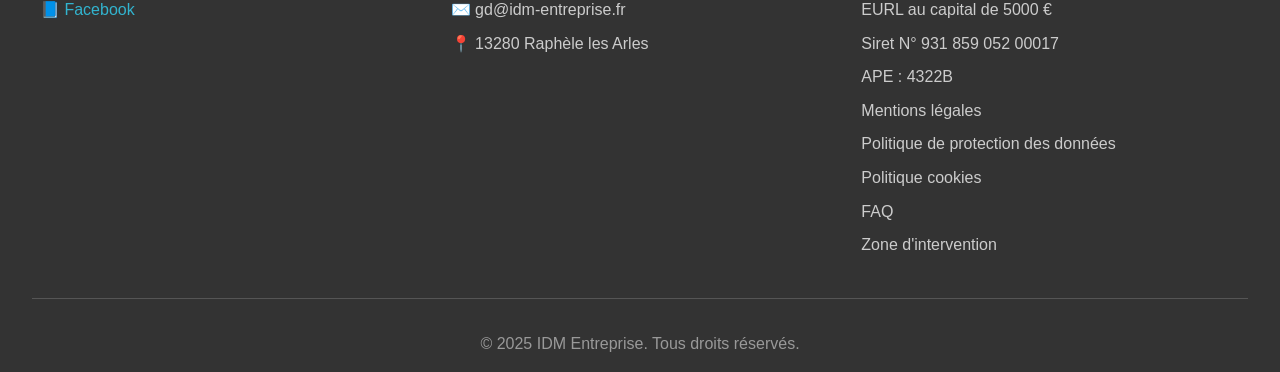
==== commit 7a76273f: "Conformité RGPD : séparation mentions légales, politique données et cookies - Création page dédiée p" ====
--- a/about.html
+++ b/about.html
@@ -183,6 +183,8 @@
                 <p>Siret N° 931 859 052 00017</p>
                 <p>APE : 4322B</p>
                 <a href="mentions-legales.html">Mentions légales</a>
+                <a href="politique-confidentialite.html">Politique de protection des données</a>
+                <a href="politique-cookies.html">Politique cookies</a>
                 <a href="faq.html">FAQ</a>
                 <a href="zone-intervention.html">Zone d'intervention</a>
             </div>
--- a/css/style.css
+++ b/css/style.css
@@ -613,6 +613,37 @@
     min-height: 100px;
 }
 
+.form-consent {
+    margin-bottom: 20px;
+}
+
+.consent-label {
+    display: flex;
+    align-items: flex-start;
+    gap: 10px;
+    cursor: pointer;
+    font-weight: normal;
+    font-size: 0.9rem;
+    line-height: 1.5;
+    color: #555;
+}
+
+.consent-label input[type="checkbox"] {
+    width: auto;
+    margin-top: 3px;
+    flex-shrink: 0;
+    accent-color: #32b4cf;
+}
+
+.consent-label a {
+    color: #32b4cf;
+    text-decoration: underline;
+}
+
+.consent-label a:hover {
+    color: #2a9bb8;
+}
+
 .submit-btn {
     background: #32b4cf;
     color: white;
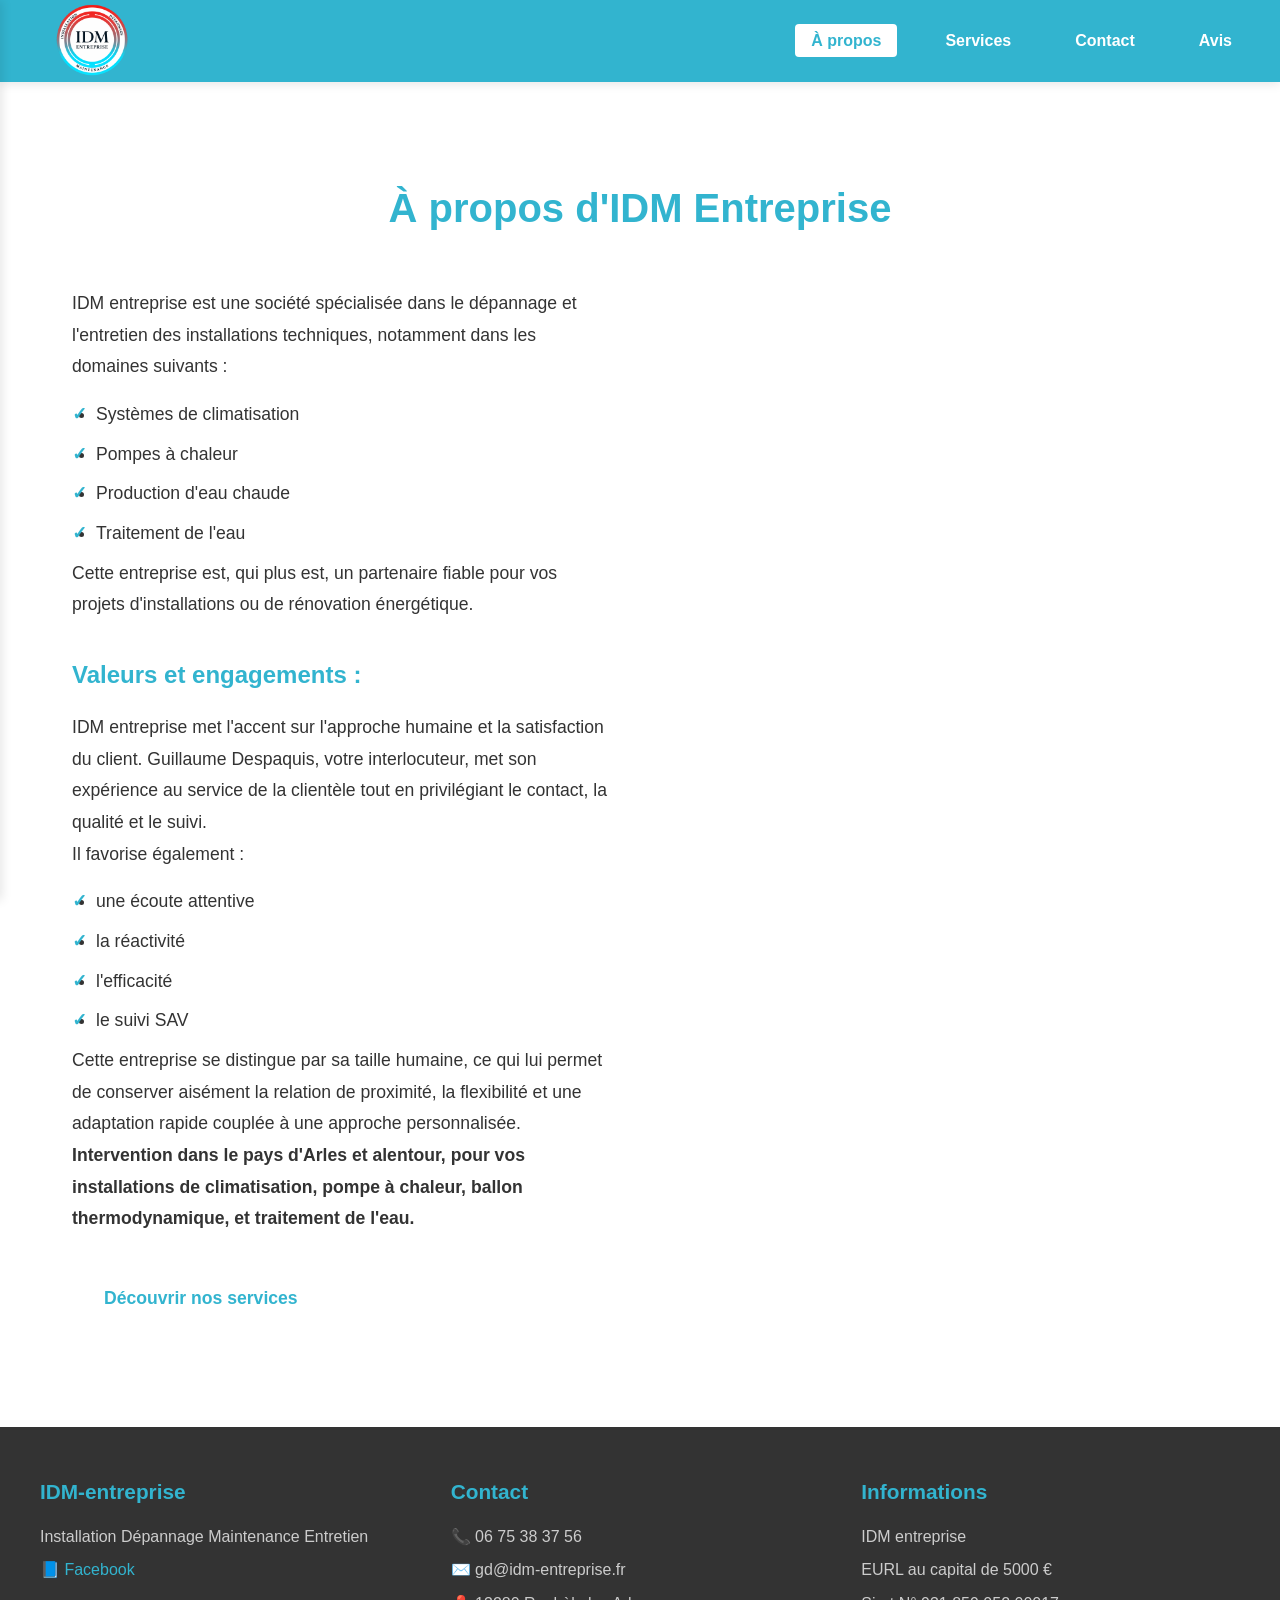
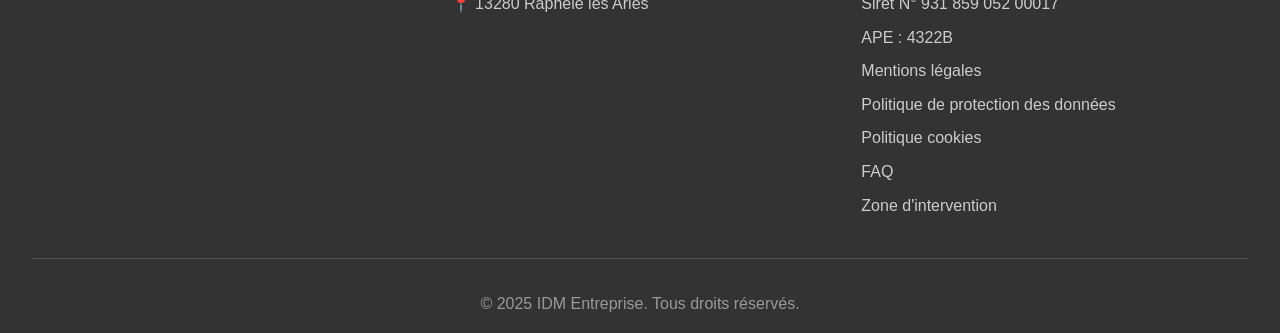
==== commit ba6c41f8: "Mise à jour des pages et du background logo Co-Authored-By: Claude Sonnet 4.6 <noreply@anthropic.com" ====
--- a/about.html
+++ b/about.html
@@ -149,7 +149,6 @@
                         <li>la réactivité</li>
                         <li>l'efficacité</li>
                         <li>le suivi SAV</li>
-                        <li>un prix abordable</li>
                     </ul>
 
                     <p>Cette entreprise se distingue par sa taille humaine, ce qui lui permet de conserver aisément la relation de proximité, la flexibilité et une adaptation rapide couplée à une approche personnalisée.</p>
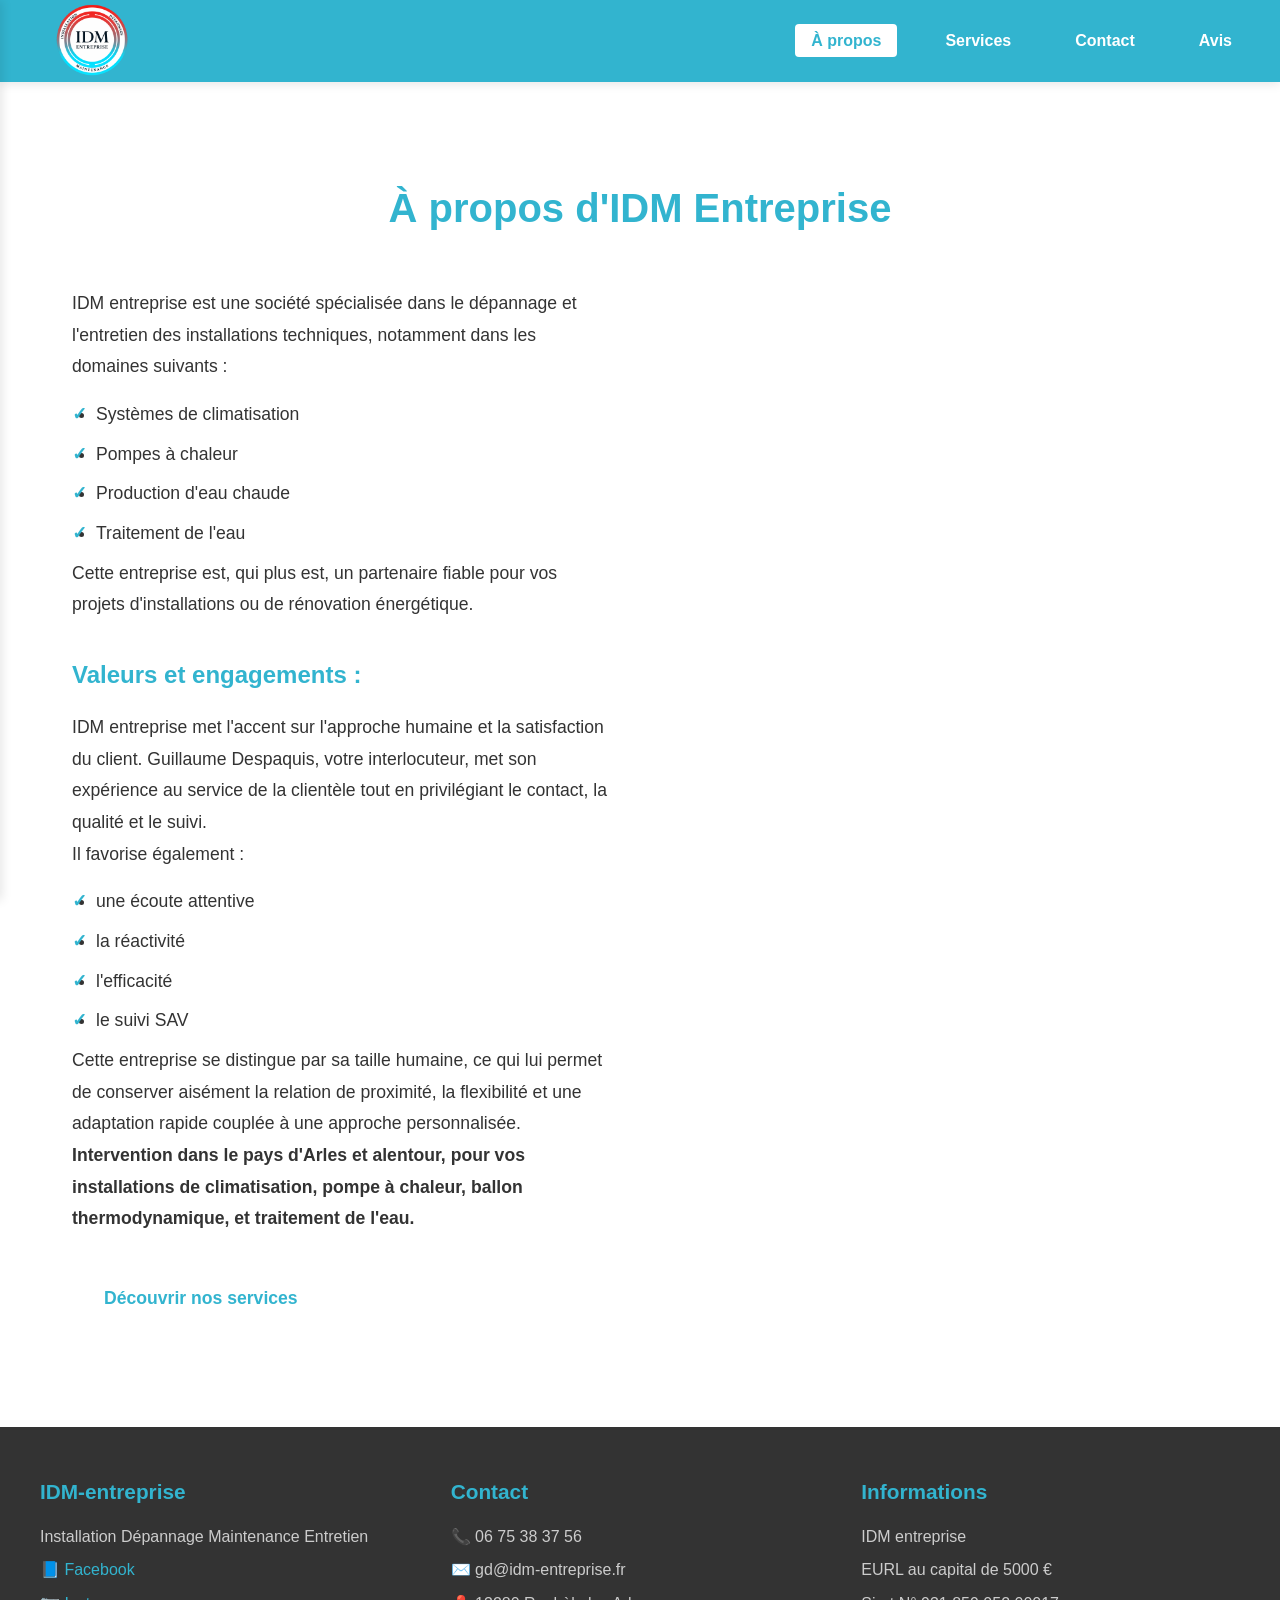
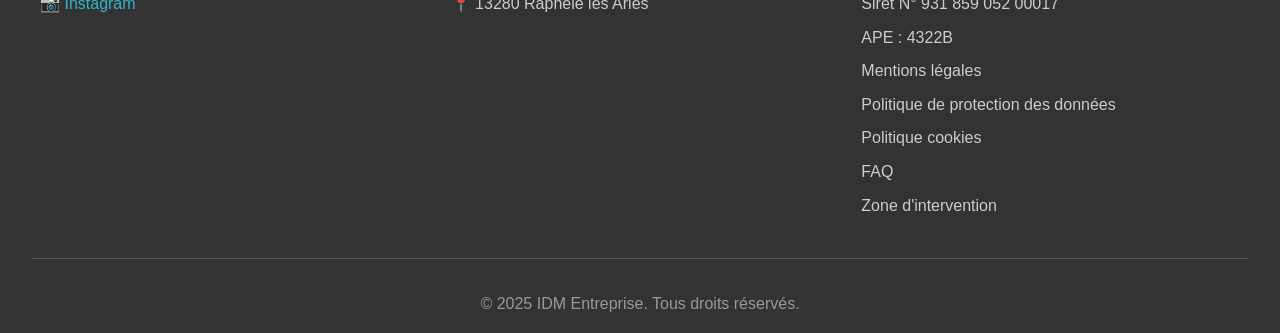
==== commit 51c3ba12: "Ajout du lien Instagram dans le footer de toutes les pages Co-Authored-By: Claude Sonnet 4.6 <norepl" ====
--- a/about.html
+++ b/about.html
@@ -168,6 +168,7 @@
                 <h3>IDM-entreprise</h3>
                 <p>Installation Dépannage Maintenance Entretien</p>
                 <a href="https://www.facebook.com/people/IDM-entreprise/61566263677017/" target="_blank" style="color: #32b4cf;">📘 Facebook</a>
+                <a href="https://www.instagram.com/idmentreprise" target="_blank" style="color: #32b4cf;">📷 Instagram</a>
             </div>
             <div class="footer-column">
                 <h3>Contact</h3>
